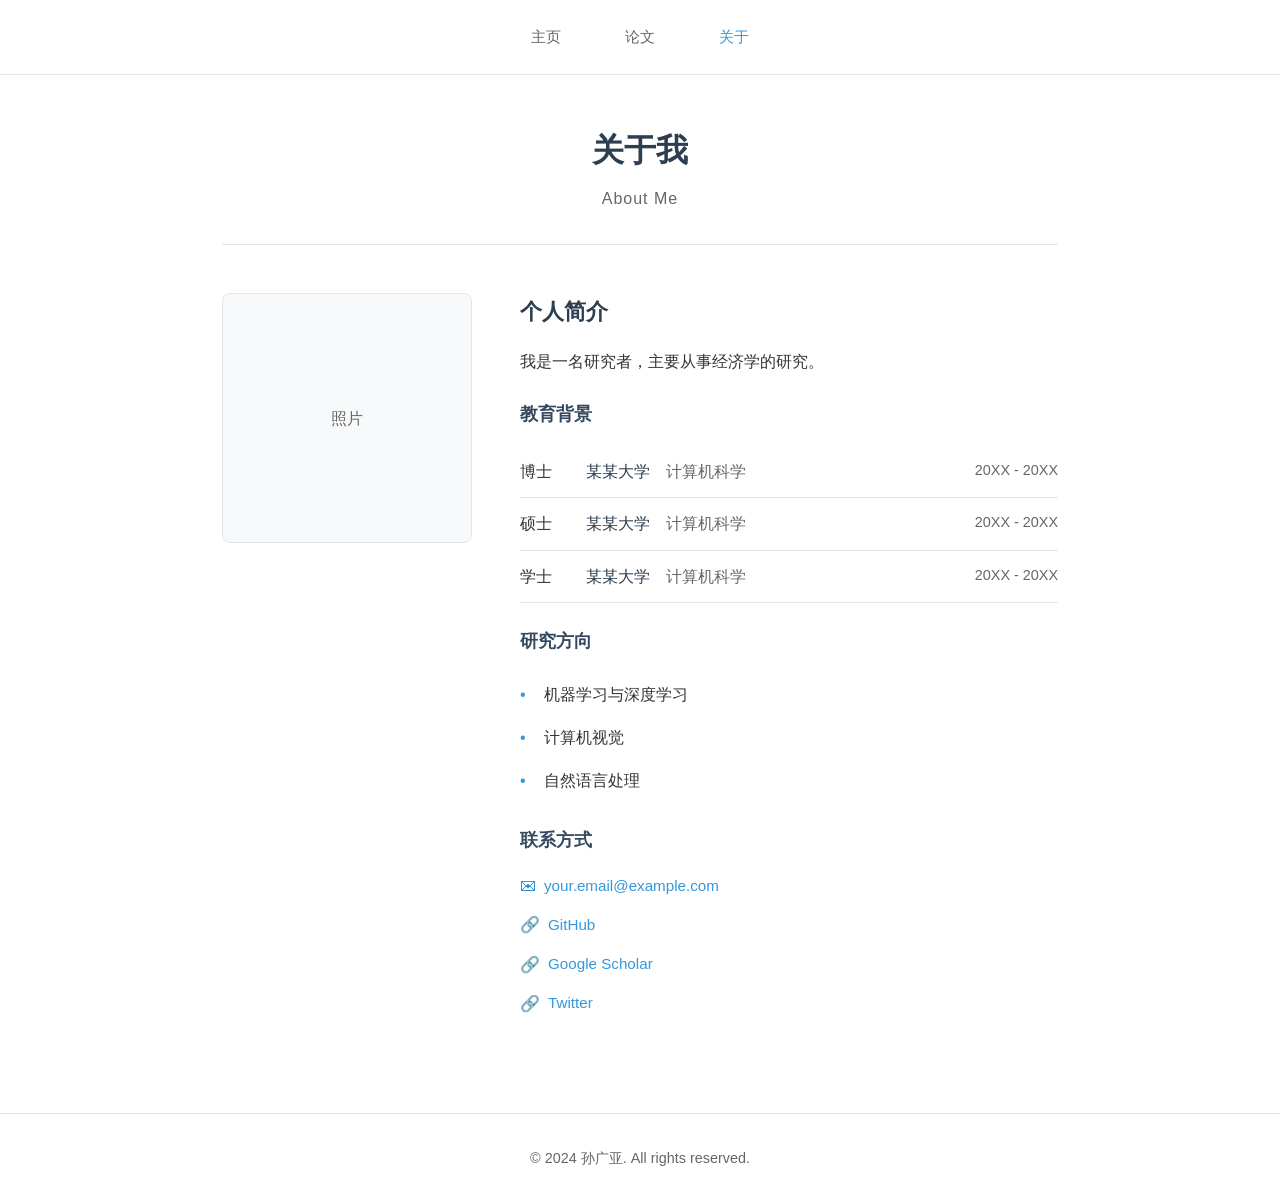
==== about.html @ ddd921be "update blog content" ====
<!doctype html>
<html lang="zh-CN">
    <head>
        <meta charset="UTF-8" />
        <meta name="viewport" content="width=device-width, initial-scale=1.0" />
        <title>关于 | 孙广亚</title>
        <link rel="stylesheet" href="styles.css" />
    </head>
    <body>
        <header class="site-header">
            <nav class="nav">
                <a href="index.html" class="nav-link">主页</a>
                <a href="papers.html" class="nav-link">论文</a>
                <a href="about.html" class="nav-link active">关于</a>
            </nav>
        </header>

        <main class="main-content">
            <section class="page-header">
                <h1>关于我</h1>
                <p class="subtitle">About Me</p>
            </section>

            <section class="about-section">
                <div class="about-grid">
                    <div class="about-photo">
                        <div class="photo-placeholder">
                            <span>照片</span>
                        </div>
                    </div>
                    <div class="about-info">
                        <h2>个人简介</h2>
                        <p>我是一名研究者，主要从事经济学的研究。</p>

                        <h3>教育背景</h3>
                        <ul class="edu-list">
                            <li>
                                <span class="degree">博士</span>
                                <span class="school">某某大学</span>
                                <span class="major">计算机科学</span>
                                <span class="time">20XX - 20XX</span>
                            </li>
                            <li>
                                <span class="degree">硕士</span>
                                <span class="school">某某大学</span>
                                <span class="major">计算机科学</span>
                                <span class="time">20XX - 20XX</span>
                            </li>
                            <li>
                                <span class="degree">学士</span>
                                <span class="school">某某大学</span>
                                <span class="major">计算机科学</span>
                                <span class="time">20XX - 20XX</span>
                            </li>
                        </ul>

                        <h3>研究方向</h3>
                        <ul class="research-list">
                            <li>机器学习与深度学习</li>
                            <li>计算机视觉</li>
                            <li>自然语言处理</li>
                        </ul>

                        <h3>联系方式</h3>
                        <div class="contact-links">
                            <a
                                href="mailto:your.email@example.com"
                                class="contact-link"
                            >
                                <span class="icon">✉</span>
                                your.email@example.com
                            </a>
                            <a href="#" class="contact-link">
                                <span class="icon">🔗</span> GitHub
                            </a>
                            <a href="#" class="contact-link">
                                <span class="icon">🔗</span> Google Scholar
                            </a>
                            <a href="#" class="contact-link">
                                <span class="icon">🔗</span> Twitter
                            </a>
                        </div>
                    </div>
                </div>
            </section>
        </main>

        <footer class="site-footer">
            <p>&copy; 2024 孙广亚. All rights reserved.</p>
        </footer>
    </body>
</html>
---- styles.css ----
/* 学术风格个人博客样式 */

:root {
    --primary-color: #2c3e50;
    --secondary-color: #34495e;
    --accent-color: #3498db;
    --text-color: #333;
    --text-light: #666;
    --bg-color: #fff;
    --bg-light: #f8f9fa;
    --border-color: #e1e4e8;
    --max-width: 900px;
}

* {
    margin: 0;
    padding: 0;
    box-sizing: border-box;
}

body {
    font-family: -apple-system, BlinkMacSystemFont, 'Segoe UI', Roboto, 'Helvetica Neue', Arial, sans-serif;
    line-height: 1.7;
    color: var(--text-color);
    background-color: var(--bg-color);
}

/* Header */
.site-header {
    background: var(--bg-color);
    border-bottom: 1px solid var(--border-color);
    padding: 1rem 0;
    position: sticky;
    top: 0;
    z-index: 100;
}

.nav {
    max-width: var(--max-width);
    margin: 0 auto;
    padding: 0 2rem;
    display: flex;
    gap: 2rem;
    justify-content: center;
}

.nav-link {
    text-decoration: none;
    color: var(--text-light);
    font-size: 0.95rem;
    padding: 0.5rem 1rem;
    border-radius: 4px;
    transition: all 0.2s ease;
}

.nav-link:hover {
    color: var(--primary-color);
    background: var(--bg-light);
}

.nav-link.active {
    color: var(--accent-color);
    font-weight: 500;
}

/* Main Content */
.main-content {
    max-width: var(--max-width);
    margin: 0 auto;
    padding: 3rem 2rem;
    min-height: calc(100vh - 200px);
}

/* Hero Section */
.hero {
    text-align: center;
    padding: 3rem 0;
    border-bottom: 1px solid var(--border-color);
    margin-bottom: 3rem;
}

.name {
    font-size: 2.5rem;
    font-weight: 600;
    color: var(--primary-color);
    margin-bottom: 0.5rem;
    letter-spacing: 2px;
}

.title {
    font-size: 1.1rem;
    color: var(--text-light);
    margin-bottom: 1.5rem;
}

.intro {
    font-size: 1.05rem;
    color: var(--text-color);
    max-width: 600px;
    margin: 0 auto 2rem;
    line-height: 1.8;
}

.quick-links {
    display: flex;
    gap: 1rem;
    justify-content: center;
    flex-wrap: wrap;
}

.btn {
    display: inline-block;
    padding: 0.75rem 2rem;
    background: var(--accent-color);
    color: #fff;
    text-decoration: none;
    border-radius: 4px;
    font-size: 0.95rem;
    transition: all 0.2s ease;
}

.btn:hover {
    background: #2980b9;
    transform: translateY(-1px);
}

.btn-outline {
    background: transparent;
    border: 1px solid var(--accent-color);
    color: var(--accent-color);
}

.btn-outline:hover {
    background: var(--accent-color);
    color: #fff;
}

/* Sections */
section {
    margin-bottom: 3rem;
}

h2 {
    font-size: 1.4rem;
    color: var(--primary-color);
    margin-bottom: 1.5rem;
    padding-bottom: 0.5rem;
    border-bottom: 2px solid var(--border-color);
}

h3 {
    font-size: 1.1rem;
    color: var(--secondary-color);
    margin: 1.5rem 0 1rem;
}

/* Research Interests */
.interests-list {
    list-style: none;
    display: grid;
    grid-template-columns: repeat(auto-fit, minmax(200px, 1fr));
    gap: 1rem;
}

.interests-list li {
    padding: 1rem 1.5rem;
    background: var(--bg-light);
    border-radius: 4px;
    border-left: 3px solid var(--accent-color);
}

/* News */
.news-list {
    list-style: none;
}

.news-list li {
    padding: 0.75rem 0;
    border-bottom: 1px solid var(--border-color);
    display: flex;
    gap: 1rem;
}

.date {
    color: var(--text-light);
    min-width: 50px;
    font-size: 0.9rem;
}

/* Page Header */
.page-header {
    text-align: center;
    margin-bottom: 3rem;
    padding-bottom: 2rem;
    border-bottom: 1px solid var(--border-color);
}

.page-header h1 {
    font-size: 2rem;
    color: var(--primary-color);
    margin-bottom: 0.5rem;
}

.subtitle {
    color: var(--text-light);
    font-size: 1rem;
    letter-spacing: 1px;
}

/* Papers */
.papers-section {
    margin-bottom: 3rem;
}

.paper-list {
    display: flex;
    flex-direction: column;
    gap: 1.5rem;
}

.paper-item {
    display: flex;
    gap: 1.5rem;
    padding: 1.5rem;
    background: var(--bg-light);
    border-radius: 6px;
    transition: all 0.2s ease;
}

.paper-item:hover {
    box-shadow: 0 2px 8px rgba(0,0,0,0.08);
}

.paper-year {
    font-size: 1.1rem;
    font-weight: 600;
    color: var(--accent-color);
    min-width: 60px;
}

.paper-content {
    flex: 1;
}

.paper-title {
    font-size: 1.1rem;
    color: var(--primary-color);
    margin-bottom: 0.5rem;
}

.paper-authors {
    font-size: 0.95rem;
    color: var(--text-color);
    margin-bottom: 0.25rem;
}

.paper-venue {
    font-size: 0.9rem;
    color: var(--text-light);
    margin-bottom: 0.75rem;
}

.paper-links {
    display: flex;
    gap: 1rem;
}

.paper-link {
    font-size: 0.85rem;
    color: var(--accent-color);
    text-decoration: none;
    padding: 0.25rem 0;
    border-bottom: 1px solid transparent;
    transition: border-color 0.2s ease;
}

.paper-link:hover {
    border-bottom-color: var(--accent-color);
}

/* About */
.about-section {
    margin-top: 2rem;
}

.about-grid {
    display: grid;
    grid-template-columns: 250px 1fr;
    gap: 3rem;
    align-items: start;
}

.about-photo {
    position: sticky;
    top: 100px;
}

.photo-placeholder {
    width: 100%;
    aspect-ratio: 1;
    background: var(--bg-light);
    border-radius: 8px;
    display: flex;
    align-items: center;
    justify-content: center;
    color: var(--text-light);
    border: 1px solid var(--border-color);
}

.about-info h2 {
    border-bottom: none;
    padding-bottom: 0;
    margin-bottom: 1rem;
}

.about-info p {
    margin-bottom: 1.5rem;
    line-height: 1.8;
}

.edu-list, .research-list {
    list-style: none;
    margin-bottom: 1.5rem;
}

.edu-list li {
    padding: 0.75rem 0;
    border-bottom: 1px solid var(--border-color);
    display: flex;
    gap: 1rem;
    flex-wrap: wrap;
}

.edu-list .degree {
    font-weight: 500;
    min-width: 50px;
}

.edu-list .school {
    color: var(--primary-color);
}

.edu-list .major {
    color: var(--text-light);
    flex: 1;
}

.edu-list .time {
    color: var(--text-light);
    font-size: 0.9rem;
}

.research-list li {
    padding: 0.5rem 0;
    padding-left: 1.5rem;
    position: relative;
}

.research-list li::before {
    content: "•";
    position: absolute;
    left: 0;
    color: var(--accent-color);
}

.contact-links {
    display: flex;
    flex-direction: column;
    gap: 0.75rem;
}

.contact-link {
    display: inline-flex;
    align-items: center;
    gap: 0.5rem;
    color: var(--accent-color);
    text-decoration: none;
    font-size: 0.95rem;
}

.contact-link:hover {
    text-decoration: underline;
}

.contact-link .icon {
    font-size: 1rem;
}

/* Footer */
.site-footer {
    text-align: center;
    padding: 2rem;
    border-top: 1px solid var(--border-color);
    color: var(--text-light);
    font-size: 0.9rem;
}

/* Responsive */
@media (max-width: 768px) {
    .about-grid {
        grid-template-columns: 1fr;
    }

    .about-photo {
        position: static;
        max-width: 200px;
        margin: 0 auto;
    }

    .name {
        font-size: 2rem;
    }

    .paper-item {
        flex-direction: column;
        gap: 0.5rem;
    }

    .nav {
        gap: 1rem;
    }
}
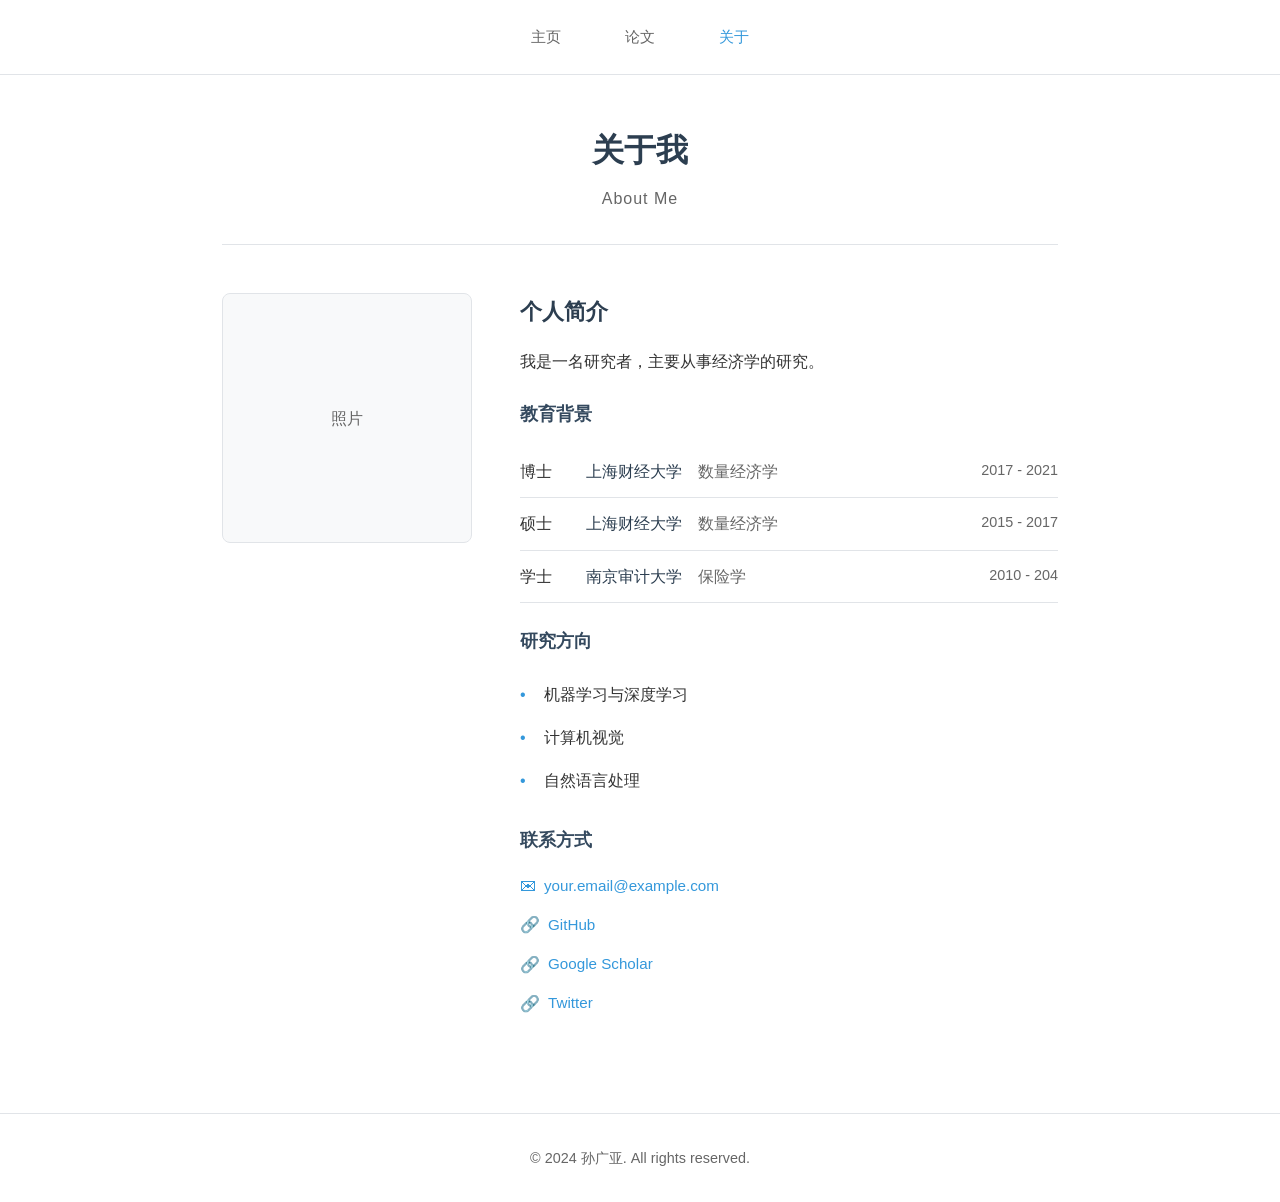
==== commit 1b188597: "update about info" ====
--- a/about.html
+++ b/about.html
@@ -36,21 +36,21 @@
                         <ul class="edu-list">
                             <li>
                                 <span class="degree">博士</span>
-                                <span class="school">某某大学</span>
-                                <span class="major">计算机科学</span>
-                                <span class="time">20XX - 20XX</span>
+                                <span class="school">上海财经大学</span>
+                                <span class="major">数量经济学</span>
+                                <span class="time">2017 - 2021</span>
                             </li>
                             <li>
                                 <span class="degree">硕士</span>
-                                <span class="school">某某大学</span>
-                                <span class="major">计算机科学</span>
-                                <span class="time">20XX - 20XX</span>
+                                <span class="school">上海财经大学</span>
+                                <span class="major">数量经济学</span>
+                                <span class="time">2015 - 2017</span>
                             </li>
                             <li>
                                 <span class="degree">学士</span>
-                                <span class="school">某某大学</span>
-                                <span class="major">计算机科学</span>
-                                <span class="time">20XX - 20XX</span>
+                                <span class="school">南京审计大学</span>
+                                <span class="major">保险学</span>
+                                <span class="time">2010 - 204</span>
                             </li>
                         </ul>
 
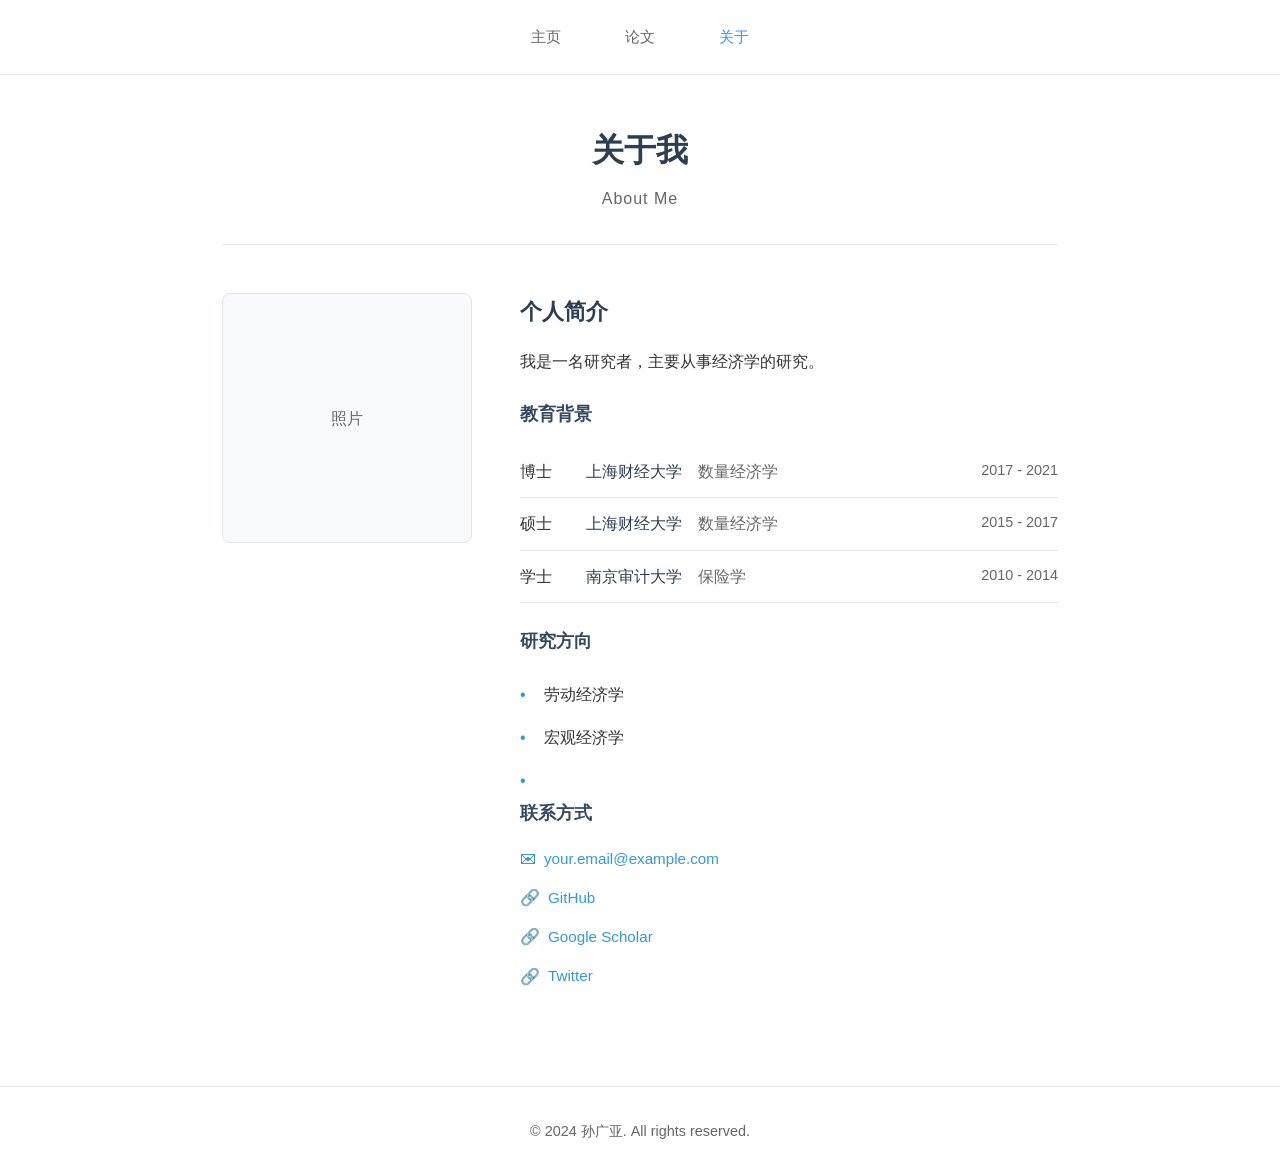
==== commit 1e6f476f: "update about" ====
--- a/about.html
+++ b/about.html
@@ -50,21 +50,21 @@
                                 <span class="degree">学士</span>
                                 <span class="school">南京审计大学</span>
                                 <span class="major">保险学</span>
-                                <span class="time">2010 - 204</span>
+                                <span class="time">2010 - 2014</span>
                             </li>
                         </ul>
 
                         <h3>研究方向</h3>
                         <ul class="research-list">
-                            <li>机器学习与深度学习</li>
-                            <li>计算机视觉</li>
-                            <li>自然语言处理</li>
+                            <li>劳动经济学</li>
+                            <li>宏观经济学</li>
+                            <li></li>
                         </ul>
 
                         <h3>联系方式</h3>
                         <div class="contact-links">
                             <a
-                                href="mailto:your.email@example.com"
+                                href="sunguangya0108@163.com"
                                 class="contact-link"
                             >
                                 <span class="icon">✉</span>
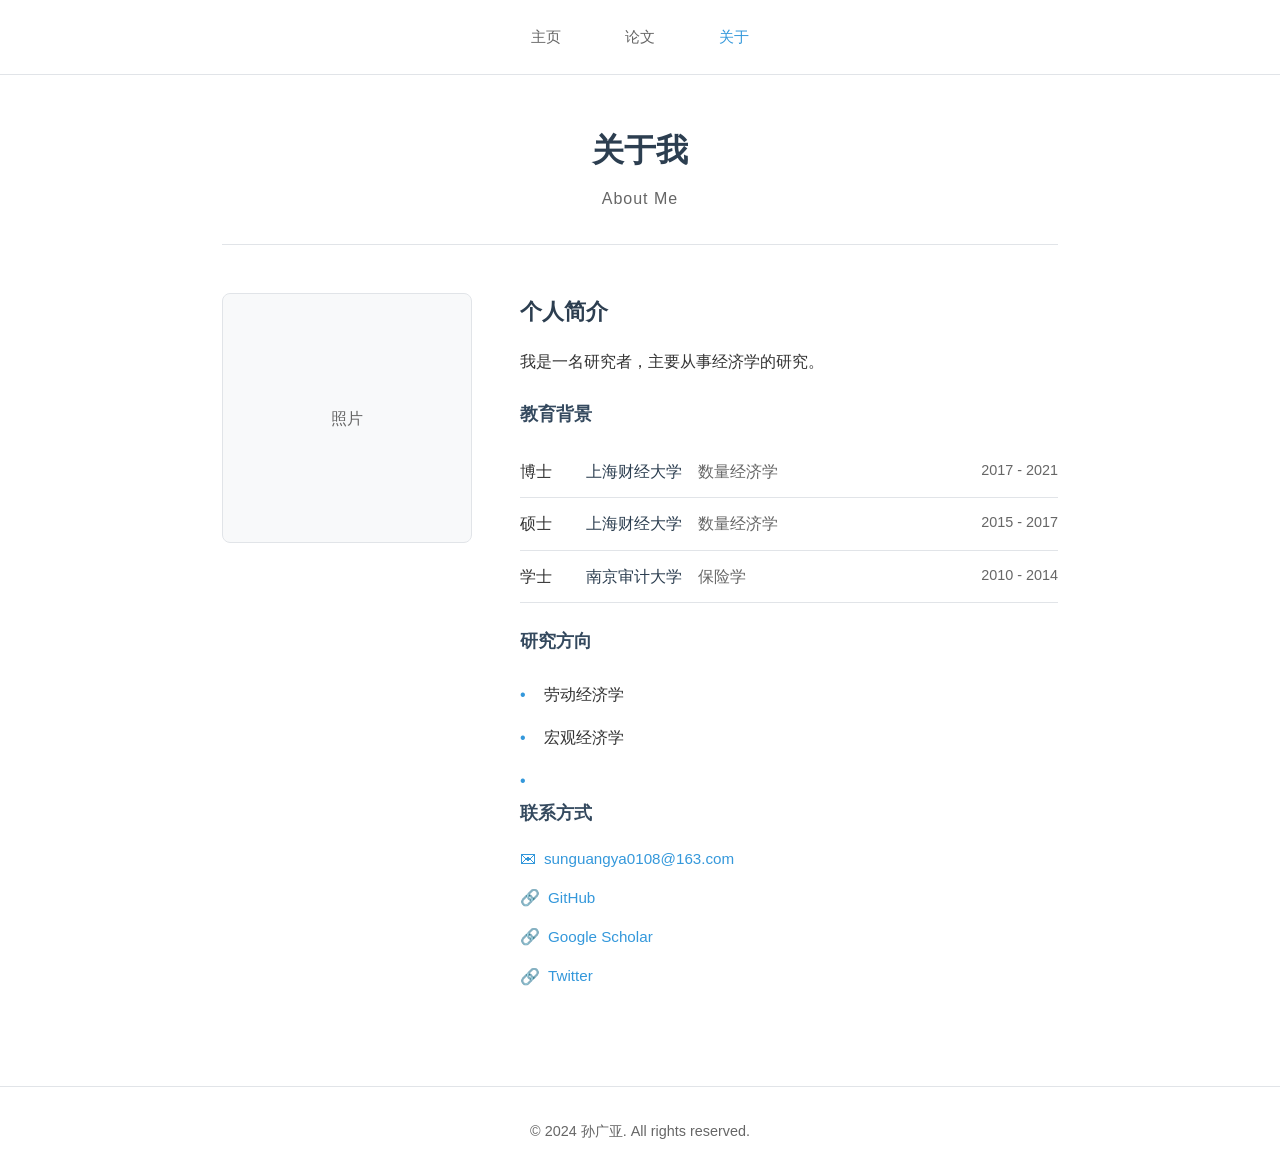
==== commit 9450d42a: "update profile" ====
--- a/about.html
+++ b/about.html
@@ -68,7 +68,7 @@
                                 class="contact-link"
                             >
                                 <span class="icon">✉</span>
-                                your.email@example.com
+                                sunguangya0108@163.com
                             </a>
                             <a href="#" class="contact-link">
                                 <span class="icon">🔗</span> GitHub
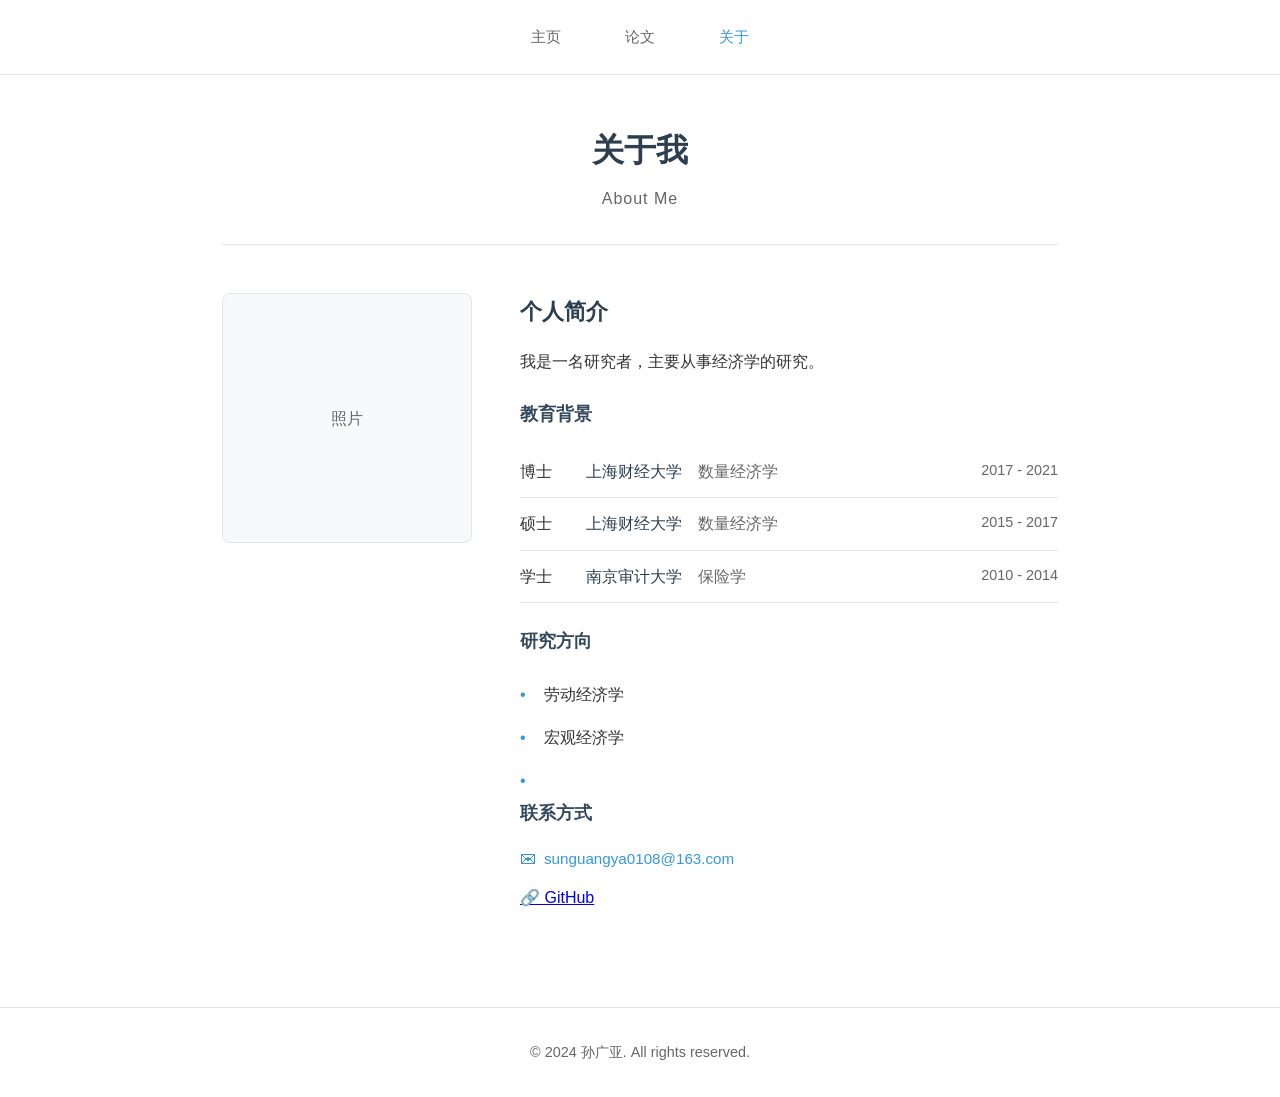
==== commit 3a0d5f02: "update info" ====
--- a/about.html
+++ b/about.html
@@ -70,14 +70,8 @@
                                 <span class="icon">✉</span>
                                 sunguangya0108@163.com
                             </a>
-                            <a href="#" class="contact-link">
+                            <a href="#" class="https://github.com/sun0720">
                                 <span class="icon">🔗</span> GitHub
-                            </a>
-                            <a href="#" class="contact-link">
-                                <span class="icon">🔗</span> Google Scholar
-                            </a>
-                            <a href="#" class="contact-link">
-                                <span class="icon">🔗</span> Twitter
                             </a>
                         </div>
                     </div>
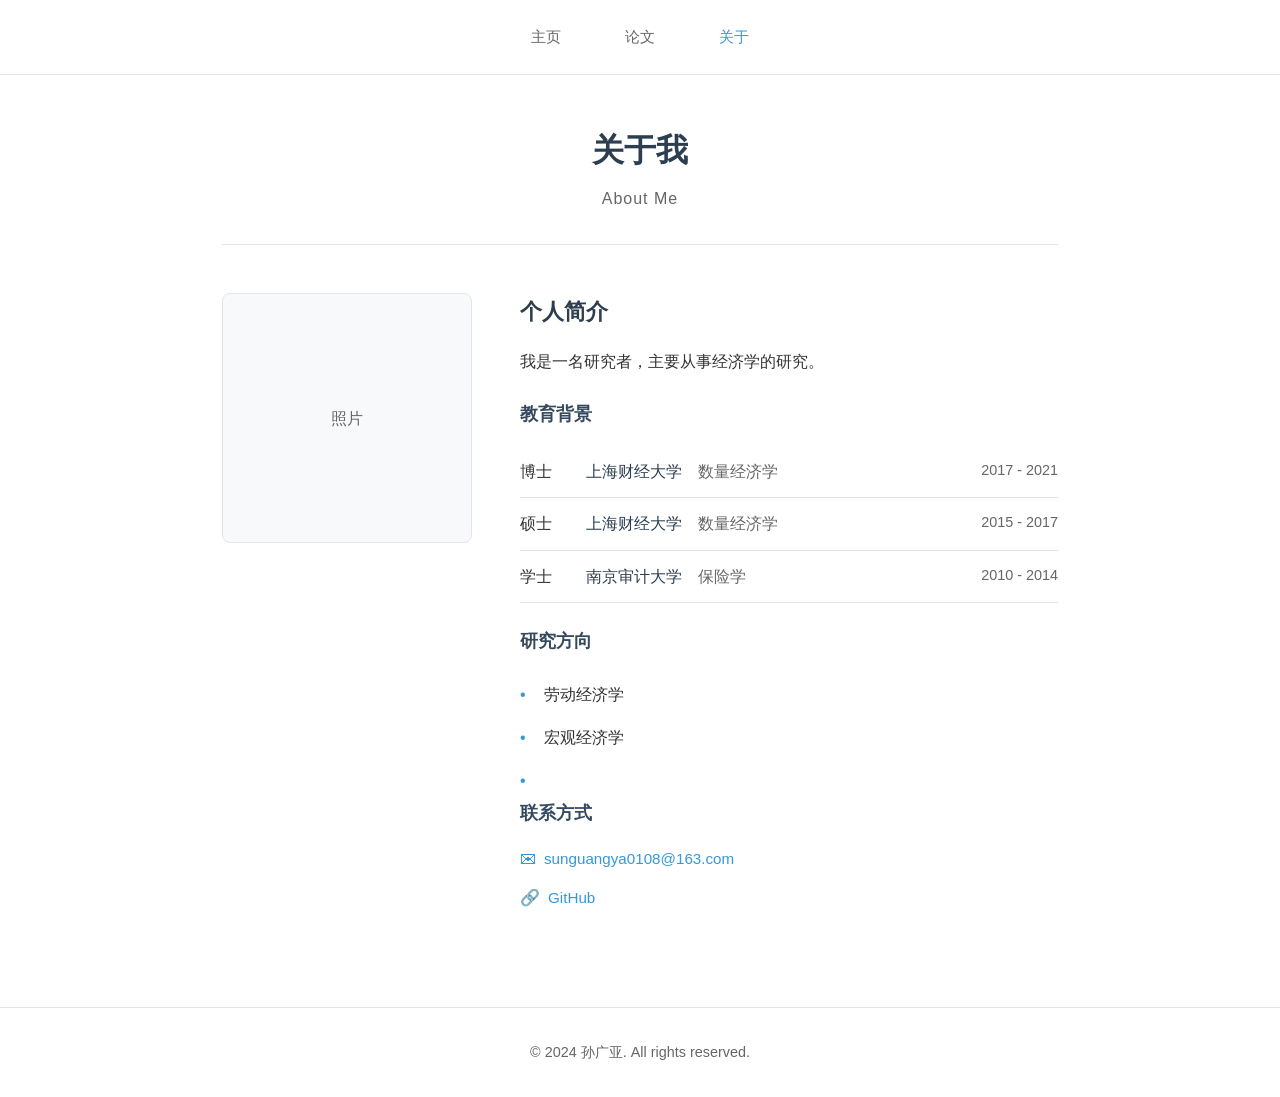
==== commit 65b77b50: "sort papers by year desc" ====
--- a/about.html
+++ b/about.html
@@ -70,7 +70,10 @@
                                 <span class="icon">✉</span>
                                 sunguangya0108@163.com
                             </a>
-                            <a href="#" class="https://github.com/sun0720">
+                            <a
+                                href="https://github.com/sun0720"
+                                class="contact-link"
+                            >
                                 <span class="icon">🔗</span> GitHub
                             </a>
                         </div>
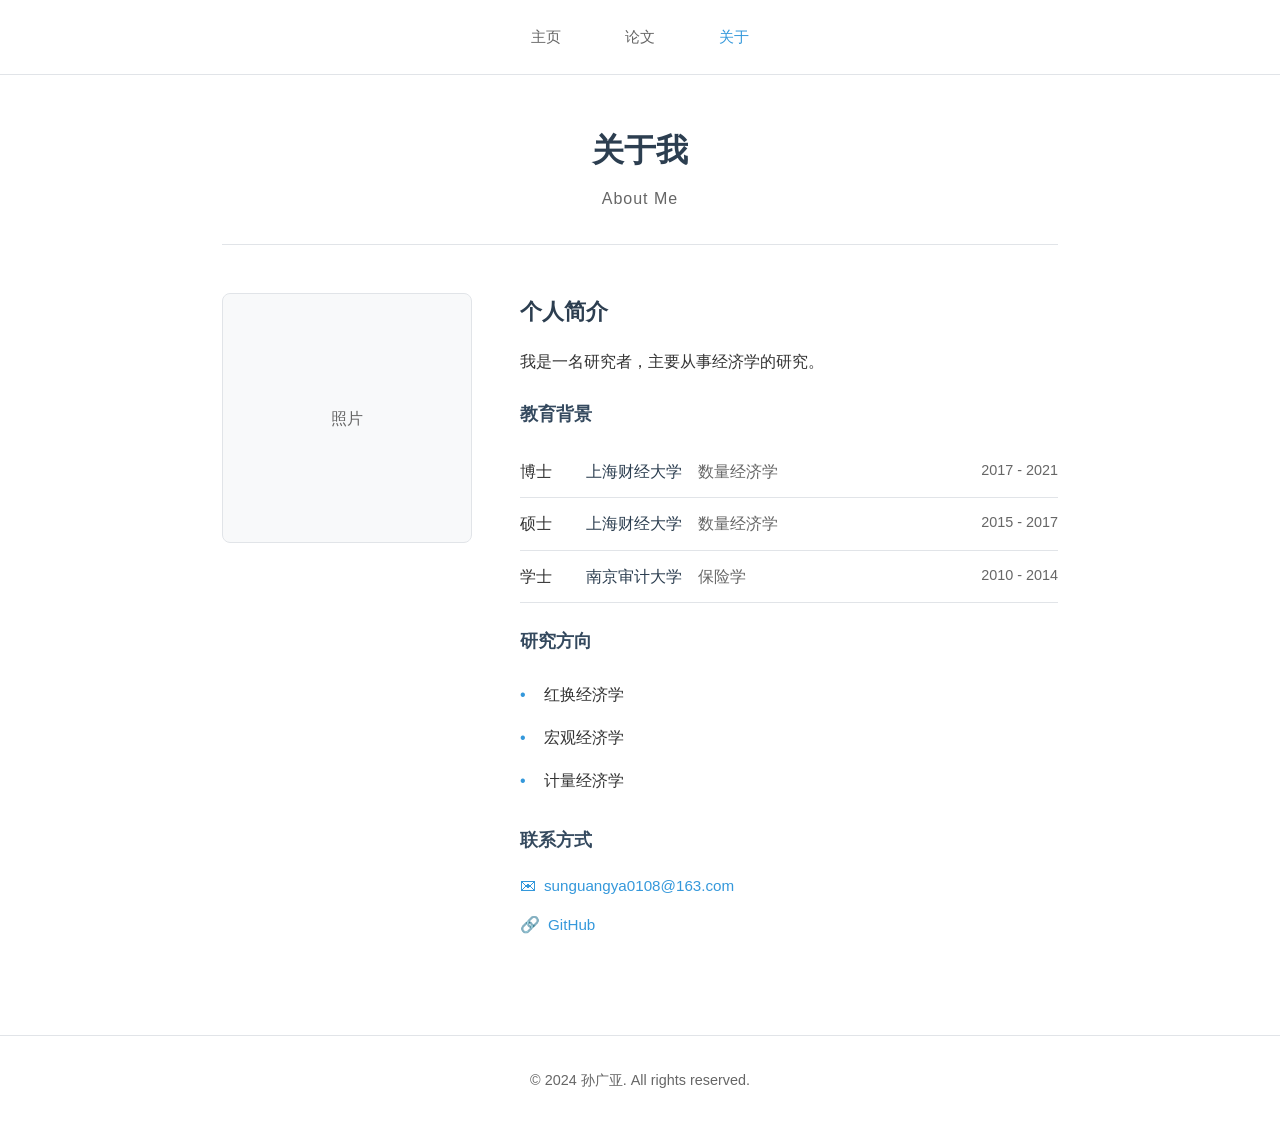
==== commit ab1f075e: "add README" ====
--- a/about.html
+++ b/about.html
@@ -56,9 +56,9 @@
 
                         <h3>研究方向</h3>
                         <ul class="research-list">
-                            <li>劳动经济学</li>
+                            <li>红换经济学</li>
                             <li>宏观经济学</li>
-                            <li></li>
+                            <li>计量经济学</li>
                         </ul>
 
                         <h3>联系方式</h3>
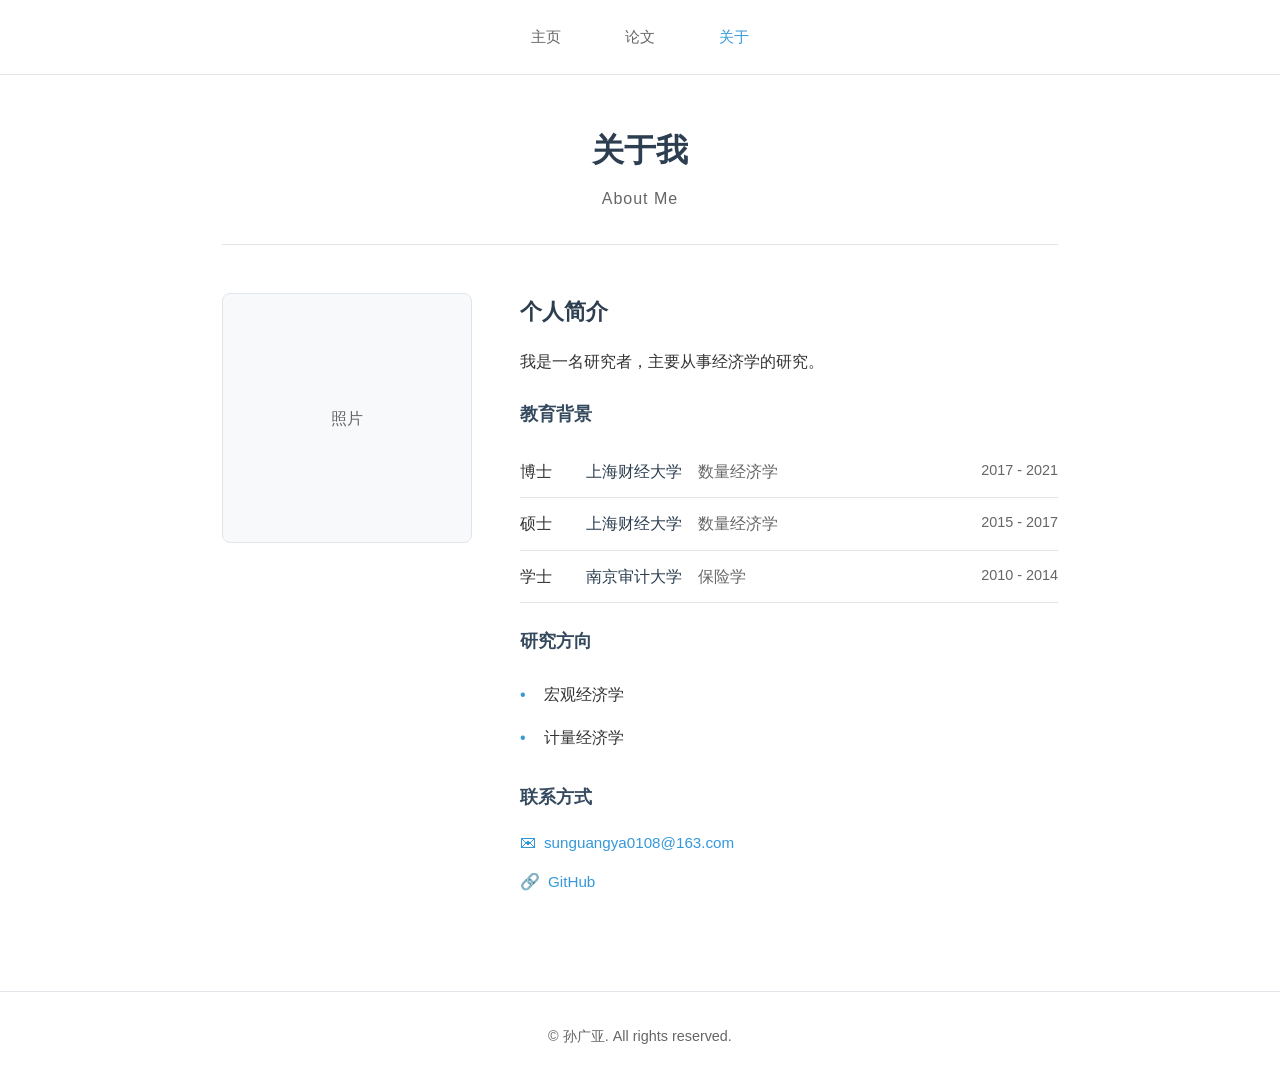
==== commit f0f30a6b: "update profile" ====
--- a/about.html
+++ b/about.html
@@ -56,17 +56,13 @@
 
                         <h3>研究方向</h3>
                         <ul class="research-list">
-                            <li>红换经济学</li>
                             <li>宏观经济学</li>
                             <li>计量经济学</li>
                         </ul>
 
                         <h3>联系方式</h3>
                         <div class="contact-links">
-                            <a
-                                href="sunguangya0108@163.com"
-                                class="contact-link"
-                            >
+                            <a href="" class="contact-link">
                                 <span class="icon">✉</span>
                                 sunguangya0108@163.com
                             </a>
@@ -83,7 +79,7 @@
         </main>
 
         <footer class="site-footer">
-            <p>&copy; 2024 孙广亚. All rights reserved.</p>
+            <p>&copy; 孙广亚. All rights reserved.</p>
         </footer>
     </body>
 </html>
